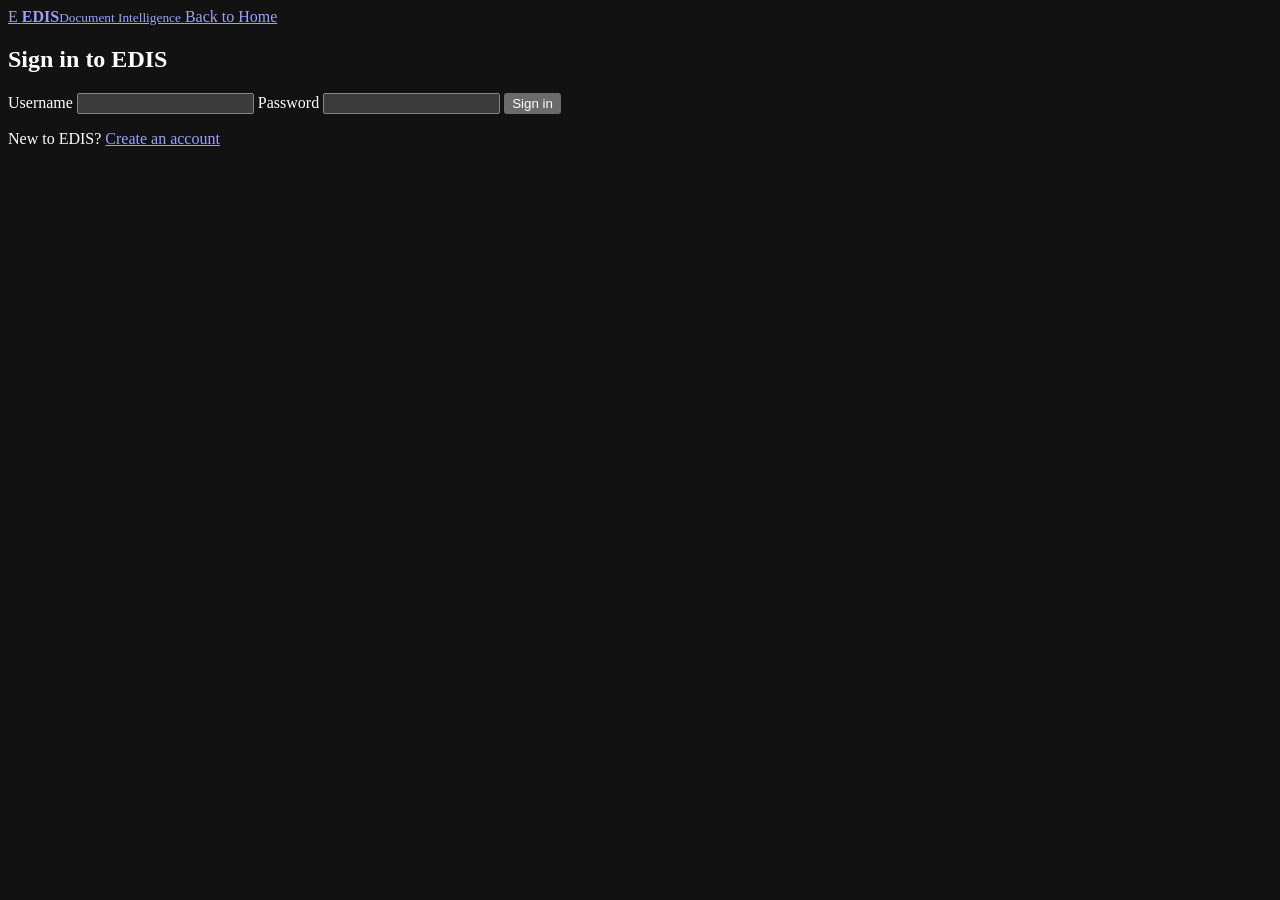
==== app/ui/account.html @ 4f91d7de "Code updated" ====
<!DOCTYPE html>
<html lang="en">
<head>
  <meta charset="utf-8" />
  <meta name="viewport" content="width=device-width, initial-scale=1" />
  <meta name="color-scheme" content="dark" />
  <title>Sign in | EDIS</title>
  <link rel="stylesheet" href="/static/styles.css?v=account-1" />
  <script src="/static/account.js" defer></script>
</head>
<body>
  <header class="site-header">
    <div class="nav-wrap">
      <a class="brand" href="/" aria-label="EDIS home">
        <span class="brand-mark" aria-hidden="true">E</span>
        <span class="brand-copy"><strong>EDIS</strong><small>Document Intelligence</small></span>
      </a>
      <a class="button button-small button-secondary" href="/">Back to Home</a>
    </div>
  </header>
  <main class="account-page section-wrap" aria-labelledby="account-title">
    <section class="tool-card account-card">
      <h1 id="account-title">Sign in to EDIS</h1>
      <form id="account-form" method="post" action="/api/auth/login">
        <label for="username">Username</label>
        <input id="username" name="username" required minlength="3" maxlength="32" autocomplete="username" autocapitalize="none" spellcheck="false" />
        <label for="password">Password</label>
        <input id="password" name="password" type="password" required maxlength="128" autocomplete="current-password" />
        <p id="password-hint" class="account-hint" hidden>Use at least 15 characters.</p>
        <button id="account-submit" class="button button-primary" type="submit">Sign in</button>
        <p id="account-error" class="account-error" role="alert" hidden></p>
      </form>
      <p class="account-alternate"><span id="account-prompt">New to EDIS?</span> <a id="account-link" href="/signup">Create an account</a></p>
    </section>
  </main>
</body>
</html>
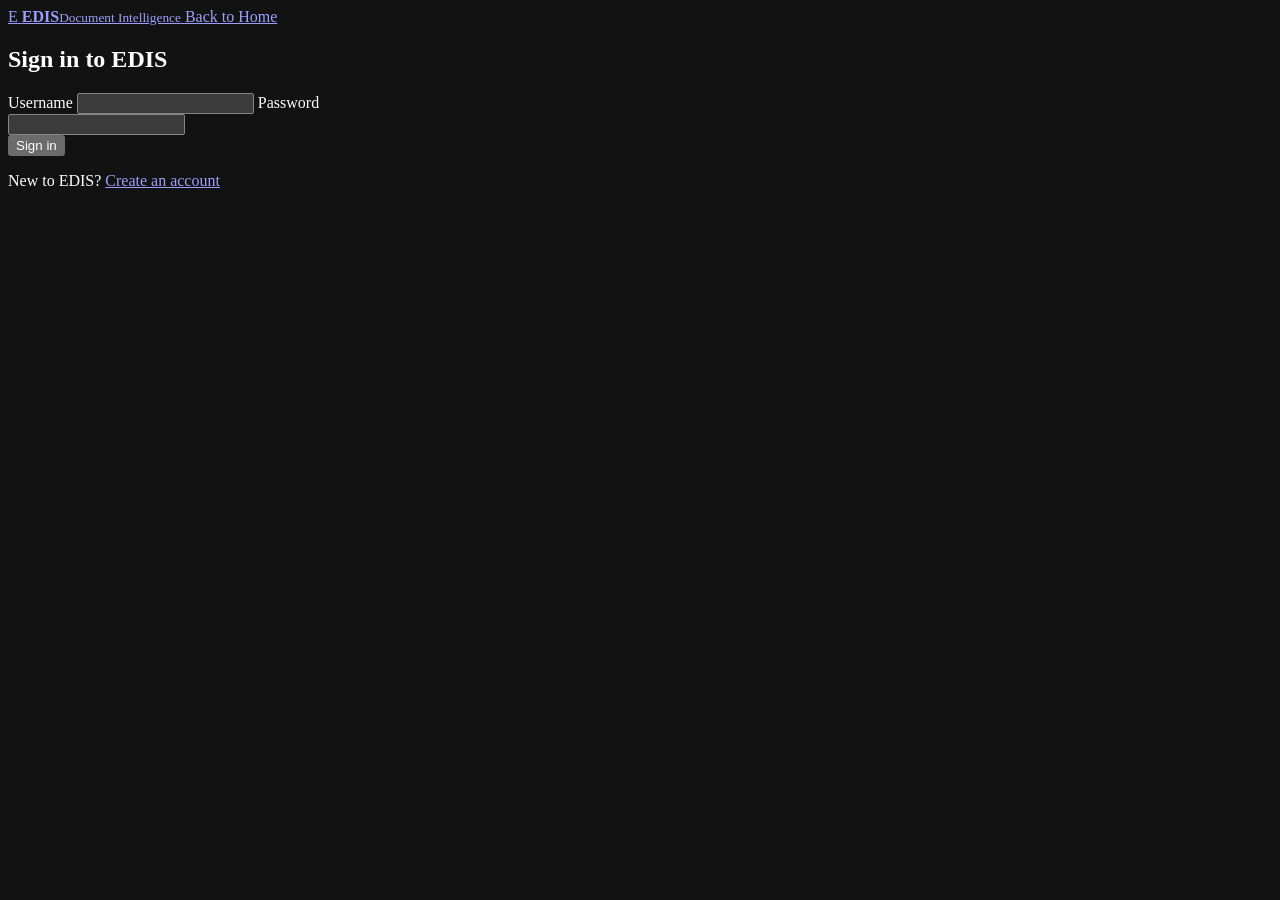
==== commit 82b0a8a3: "Update UI for instructions, reviews and chat history Co-Authored-By: Claude Opus 5.5 <noreply@anthro" ====
--- a/app/ui/account.html
+++ b/app/ui/account.html
@@ -5,8 +5,8 @@
   <meta name="viewport" content="width=device-width, initial-scale=1" />
   <meta name="color-scheme" content="dark" />
   <title>Sign in | EDIS</title>
-  <link rel="stylesheet" href="/static/styles.css?v=account-1" />
-  <script src="/static/account.js" defer></script>
+  <link rel="stylesheet" href="/static/styles.css?v=account-2" />
+  <script src="/static/account.js?v=account-2" defer></script>
 </head>
 <body>
   <header class="site-header">
@@ -25,7 +25,16 @@
         <label for="username">Username</label>
         <input id="username" name="username" required minlength="3" maxlength="32" autocomplete="username" autocapitalize="none" spellcheck="false" />
         <label for="password">Password</label>
-        <input id="password" name="password" type="password" required maxlength="128" autocomplete="current-password" />
+        <div class="password-field">
+          <input id="password" name="password" type="password" required maxlength="128" autocomplete="current-password" autocapitalize="none" spellcheck="false" />
+          <button id="password-toggle" class="password-toggle" type="button" aria-label="Show password" aria-controls="password" aria-pressed="false" hidden>
+            <svg viewBox="0 0 24 24" aria-hidden="true">
+              <path d="M2 12s3.5-6 10-6 10 6 10 6-3.5 6-10 6-10-6-10-6Z" />
+              <circle cx="12" cy="12" r="2.5" />
+              <path class="password-toggle-slash" d="m4 4 16 16" />
+            </svg>
+          </button>
+        </div>
         <p id="password-hint" class="account-hint" hidden>Use at least 15 characters.</p>
         <button id="account-submit" class="button button-primary" type="submit">Sign in</button>
         <p id="account-error" class="account-error" role="alert" hidden></p>
